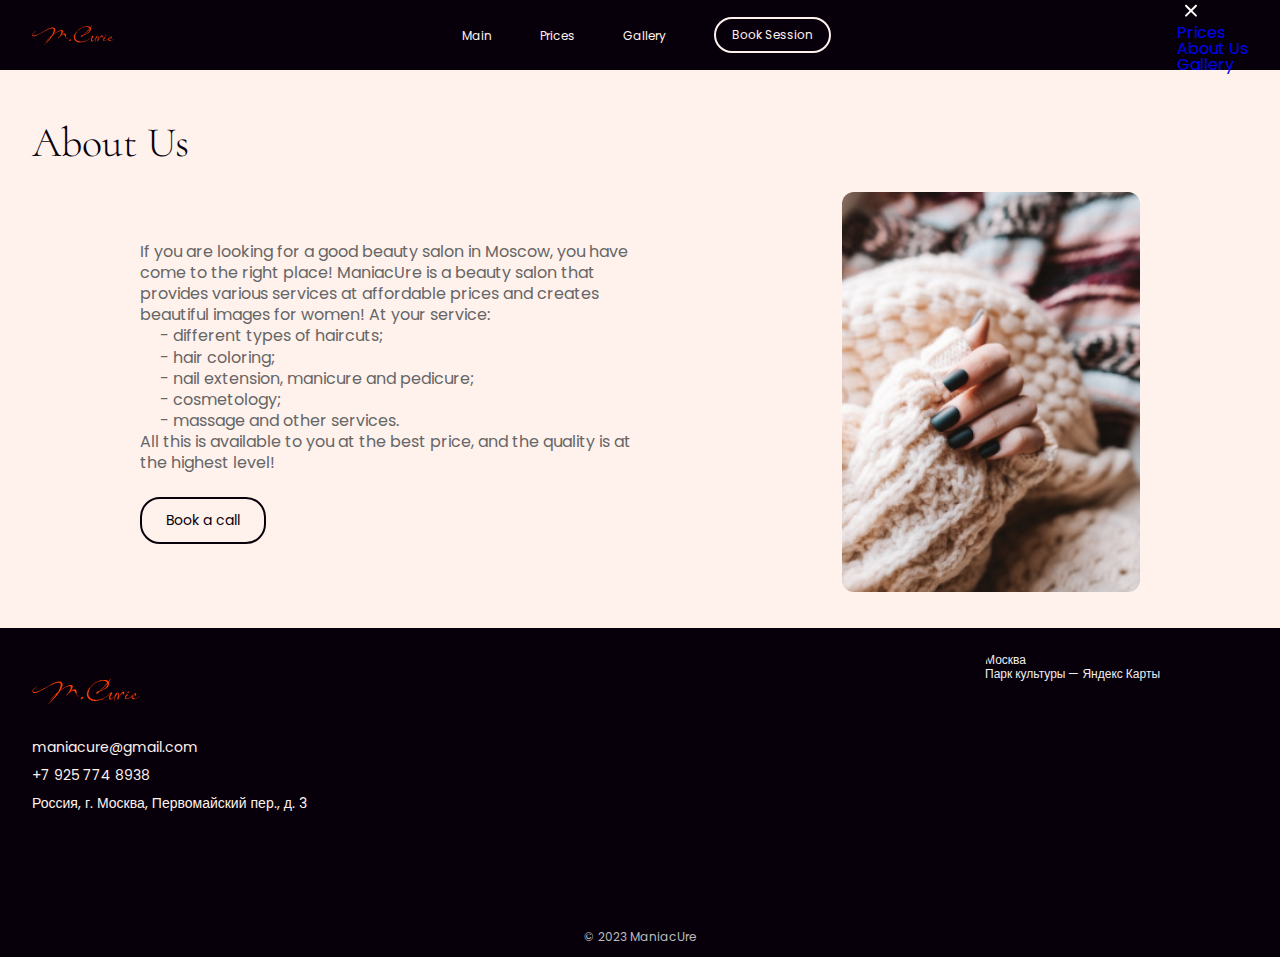
==== about-us.html @ 4cf6980b "small fixes" ====
<!DOCTYPE html>
<html lang="en">
<head>
    <meta charset="UTF-8">
    <meta http-equiv="X-UA-Compatible" content="IE=edge">
    <meta name="viewport" content="width=device-width, initial-scale=1.0">
    <link rel="stylesheet" href="css/swiper-bundle.min.css">
    <link rel="stylesheet" href="css/about-us.css">
    <title>M.Curie | About Us </title>
</head>
<body>
    <div class="footer-down">
        
        <header class="header">
            <div class="_container">
                <div class="header__top">
    
                    <a href="index.html" class="header__logo"><img src="img/header/logo-2.svg" alt="logo"></a>
                    <nav class="nav">
    
                        <div class="nav__desktop">
                            <ul class="nav__list">
                                <li class="nav__item"><a href="index.html" class="nav__link">Main</a></li>
                                <li class="nav__item"><a href="prices.html" class="nav__link">Prices</a></li>
                                <li class="nav__item"><a href="gallery.html" class="nav__link">Gallery</a></li>
                            </ul>
                            <a href="#" class="nav__book-button">Book Session</a>
                        </div>
    
                        <a href="#" class="menu-button"><img src="img/header/Burger.svg" alt="menu button"></a>
                    
                    </nav>

                    <div class="menu">
                        <div class="menu__body">
                            <span href="#" class="menu__close-btn"><img src="img/menu-close.svg" alt="close" class="close_btn"></span>
                            <ul class="menu__list">
                                <li class="menu__item"><a href="prices.html" class="menu__link">Prices</a></li>
                                <li class="menu__item"><a href="about-us.html" class="menu__link">About Us</a></li>
                                <li class="menu__item"><a href="gallery.html" class="menu__link">Gallery</a></li>
                            </ul>
                        </div>
                    </div>
                </div>
            </div>
        </header>
    
        <main class="main">
            
            <section class="about-us">
                <div class="_container">
                    <h2 class="about-us__title">About Us</h2>
                    <div class="about-us__wrap">
                        <div class="about-us__left">
                            <p>If you are looking for a good beauty salon in Moscow, you have come to the right place! ManiacUre is a beauty salon that provides various services at affordable prices and creates beautiful images for women! At your service:</p>
                        
                            <ul>
                                <li>- different types of haircuts;</li>
                                <li>- hair coloring;</li>
                                <li>- nail extension, manicure and pedicure;</li>
                                <li>- cosmetology;</li>
                                <li>- massage and other services.</li>
                            </ul>
                            <p>All this is available to you at the best price, and the quality is at the highest level!</p>
                            <a href="#" class="button">Book a call</a>
                        </div>
                        <div class="about-us__right">
                            <img src="img/prices/nails.jpg" alt="">
                        </div>

                    </div>
                </div>
            </section>
           
        </main>
    
        <footer class="footer">
            <div class="_container">
                <div class="footer__main">
                    <div class="footer__left">
                        <img src="img/footer/M.Curie.svg" alt="logo" class="footer__logo">
                        <ul class="footer__list">
                            <li class="footer__item"><a href="#" class="footer__link">maniacure@gmail.com</a></li>
                            <li class="footer__item"><a href="#" class="footer__link">+7 925 774 8938</a></li>
                            <li class="footer__item"><a href="#" class="footer__link">Россия, г. Москва, Первомайский пер., д. 3 </a></li>
                        </ul>
                    </div>
                    <div class="footer__right">
                        <div class="MCureMap" style="position:relative;overflow:hidden;"><a href="https://yandex.ru/maps/213/moscow/?utm_medium=mapframe&utm_source=maps" style="color:#eee;font-size:12px;position:absolute;top:0px;">Москва</a><a href="https://yandex.ru/maps/213/moscow/stops/station__9858873/?ll=37.606385%2C55.737853&tab=overview&utm_medium=mapframe&utm_source=maps&z=13.96" style="color:#eee;font-size:12px;position:absolute;top:14px;">Парк культуры — Яндекс Карты</a><iframe src="https://yandex.ru/map-widget/v1/?ll=37.606385%2C55.737853&masstransit%5BstopId%5D=station__9858873&mode=masstransit&tab=overview&z=13.96" width="560" height="400" frameborder="1" allowfullscreen="true" style="position:relative;"></iframe></div>
                    </div>
                </div>    
                <div class="copyright">© 2023 ManiacUre</div>
            </div>
        </footer>
    </div>
    <script src="js/swiper-bundle.min.js"></script>
    <script src="js/script.js"></script>
</body>
</html>
---- css/about-us.css ----
*,
*::before,
*::after {
  padding: 0;
  margin: 0;
  border: 0;
  -webkit-box-sizing: border-box;
  box-sizing: border-box; }

a {
  text-decoration: none; }

ul,
ol,
li {
  list-style: none; }

img {
  vertical-align: top; }

h1, h2, h3, h4, h5, h6 {
  font-weight: inherit;
  font-size: inherit; }

html,
body {
  height: 100%;
  line-height: 1;
  font-size: 16px;
  color: #000; }

@font-face {
  font-family: "SF-Pro-Text-Regular";
  src: url(../../fonts/SFProFonts/SF-Pro-Text-Regular.otf); }

@font-face {
  font-family: "Poppins-Light";
  src: url(../../fonts/poppins/Poppins-Light.ttf); }

@font-face {
  font-family: "Poppins-Regular";
  src: url(../../fonts/poppins/Poppins-Regular.ttf); }

@font-face {
  font-family: "Poppins-Medium";
  src: url(../../fonts/poppins/Poppins-Medium.ttf); }

@font-face {
  font-family: "Poppins-SemiBold";
  src: url(../../fonts/poppins/Poppins-SemiBold.ttf); }

@font-face {
  font-family: "Poppins-Bold";
  src: url(../../fonts/poppins/Poppins-Bold.ttf); }

@font-face {
  font-family: "Cormorant";
  src: url(../../fonts/cormorant/Cormorant-VariableFont_wght.ttf); }

@font-face {
  font-family: "Cormorant-Italic";
  src: url(../../fonts/cormorant/Cormorant-Italic-VariableFont_wght.ttf); }

@font-face {
  font-family: "open_sans";
  src: url(../../fonts/open_sans/OpenSans-VariableFont_wdth\,wght.ttf); }

/*************************** Colors ****************************/
/*************************** Typography ****************************/
h1 {
  font-family: 'Cormorant', serif;
  font-weight: 300;
  font-size: 32px;
  line-height: 120%;
  color: #FFF2ED; }
  @media (min-width: 795px) {
    h1 {
      font-size: 64px; } }
  h1 span {
    font-family: 'Cormorant', serif; }

h2 {
  font-family: 'Cormorant', serif;
  font-weight: 300;
  font-size: 26px;
  line-height: 120%;
  color: #07000B; }
  @media (min-width: 795px) {
    h2 {
      font-size: 42px; } }

h3 {
  font-family: 'Cormorant', serif;
  font-weight: 3s00;
  font-size: 18px;
  line-height: 120%;
  color: #07000B; }
  @media (min-width: 795px) {
    h3 {
      font-size: 24px; } }

p, .about-us__left p, .about-us__left li {
  font-family: 'Poppins-Regular', sans-serif;
  font-size: 12px;
  line-height: 132%;
  color: #666666; }
  @media (min-width: 795px) {
    p, .about-us__left p, .about-us__left li {
      font-size: 16px; } }

.nav__link {
  font-family: 'Poppins-Regular', sans-serif;
  font-size: 12px;
  line-height: 132%;
  color: #BCBCBC; }
  @media (min-width: 795px) {
    .nav__link {
      font-size: 16px; } }

.button, .nav__book-button {
  font-family: 'Poppins-Regular', sans-serif;
  font-size: 12px;
  line-height: 132%;
  color: #07000B; }
  @media (min-width: 795px) {
    .button, .nav__book-button {
      font-size: 14px; } }

/*************************** General ****************************/
* {
  font-family: 'Poppins-Regular', sans-serif; }

html {
  height: 100%; }

body {
  height: 100%;
  background-color: #FFF2ED; }

._container {
  -webkit-box-sizing: border-box;
  box-sizing: border-box;
  min-width: 375px;
  max-width: 1280px;
  margin: 0 auto;
  padding: 0 10px; }
  @media (min-width: 795px) {
    ._container {
      padding: 0 32px; } }

.btnWrap {
  text-align: center; }

.button {
  display: -webkit-inline-box;
  display: -ms-inline-flexbox;
  display: inline-flex;
  -webkit-column-gap: 10px;
  column-gap: 10px;
  -webkit-box-align: center;
  -ms-flex-align: center;
  align-items: center;
  padding: 12px 24px;
  background: transparent;
  border: 2px solid #07000B;
  border-radius: 20px; }
  .button:hover {
    background-color: #FF3D00; }
  @media (min-width: 795px) {
    .button {
      padding: 15 30px; } }

._ibg {
  position: relative; }

._ibg img {
  position: absolute;
  width: 100%;
  height: 100%;
  top: 0;
  left: 0;
  -o-object-fit: cover;
  object-fit: cover; }

section {
  padding: 36px 0 26px 0; }
  @media (min-width: 795px) {
    section {
      padding: 48px 0 36px; } }

main {
  -webkit-box-flex: 1;
  -ms-flex: 1 1 auto;
  flex: 1 1 auto; }

.footer-down {
  min-height: 100%;
  display: -webkit-box;
  display: -ms-flexbox;
  display: flex;
  -webkit-box-orient: vertical;
  -webkit-box-direction: normal;
  -ms-flex-direction: column;
  flex-direction: column; }

/*************************** Header ****************************/
.header {
  background-color: #07000B; }
  .header__top {
    height: 44px;
    display: -webkit-box;
    display: -ms-flexbox;
    display: flex;
    -webkit-box-pack: justify;
    -ms-flex-pack: justify;
    justify-content: space-between;
    -webkit-box-align: center;
    -ms-flex-align: center;
    align-items: center; }
  .header__logo {
    display: block; }

@media (min-width: 795px) {
  .header {
    border-radius: 0px; }
    .header__top {
      height: 70px; } }

/*************************** Navigation ****************************/
.nav__desktop {
  display: none;
  -webkit-column-gap: 48px;
  column-gap: 48px; }

.nav__list {
  display: -webkit-box;
  display: -ms-flexbox;
  display: flex;
  -webkit-column-gap: 48px;
  column-gap: 48px;
  -webkit-box-align: center;
  -ms-flex-align: center;
  align-items: center; }

.nav__link {
  font-size: 12px;
  color: #FFF2ED; }
  .nav__link:hover {
    text-decoration: underline; }

.nav__book-button {
  font-size: 12px;
  color: #FFF2ED;
  padding: 8px 16px;
  border-radius: 32px;
  border: 2px solid #FFF2ED; }
  .nav__book-button:hover {
    border-color: #FF3D00;
    color: #FF3D00; }

.nav .menu-button {
  display: block; }

@media (min-width: 795px) {
  .nav__desktop {
    display: -webkit-box;
    display: -ms-flexbox;
    display: flex; }
  .nav .menu-button {
    display: none; } }

/***************************** about-us *****************************/
.about-us__title {
  margin-bottom: 24px; }

.about-us__wrap {
  display: -webkit-box;
  display: -ms-flexbox;
  display: flex;
  -webkit-box-pack: justify;
  -ms-flex-pack: justify;
  justify-content: space-between;
  -webkit-box-align: center;
  -ms-flex-align: center;
  align-items: center;
  margin: 0 auto;
  max-width: 1000px; }

.about-us__left {
  max-width: 500px; }
  .about-us__left li {
    padding-left: 20px; }
  .about-us__left .button {
    margin-top: 24px; }

.about-us__right img {
  display: none;
  border-radius: 12px;
  height: 400px;
  width: auto; }
  @media (min-width: 795px) {
    .about-us__right img {
      display: block; } }

/***************************** footer *****************************/
.footer {
  background-color: #07000B; }

.footer__main {
  padding: 26px 0 0 0;
  display: -webkit-box;
  display: -ms-flexbox;
  display: flex;
  -webkit-box-pack: justify;
  -ms-flex-pack: justify;
  justify-content: space-between; }

.footer__logo {
  margin-top: 24px; }

.footer__list {
  margin-top: 28px; }

.footer__link {
  color: #FFF2ED;
  font-size: 14px;
  line-height: 28px; }
  .footer__link:hover {
    text-decoration: underline; }

.footer__right {
  display: none; }
  @media (min-width: 795px) {
    .footer__right {
      display: block; } }

.MCureMap {
  height: 263px;
  width: 263px;
  border-radius: 12px; }

.copyright {
  color: #BCBCBC;
  text-align: center;
  font-size: 12px;
  padding: 14px 0px; }
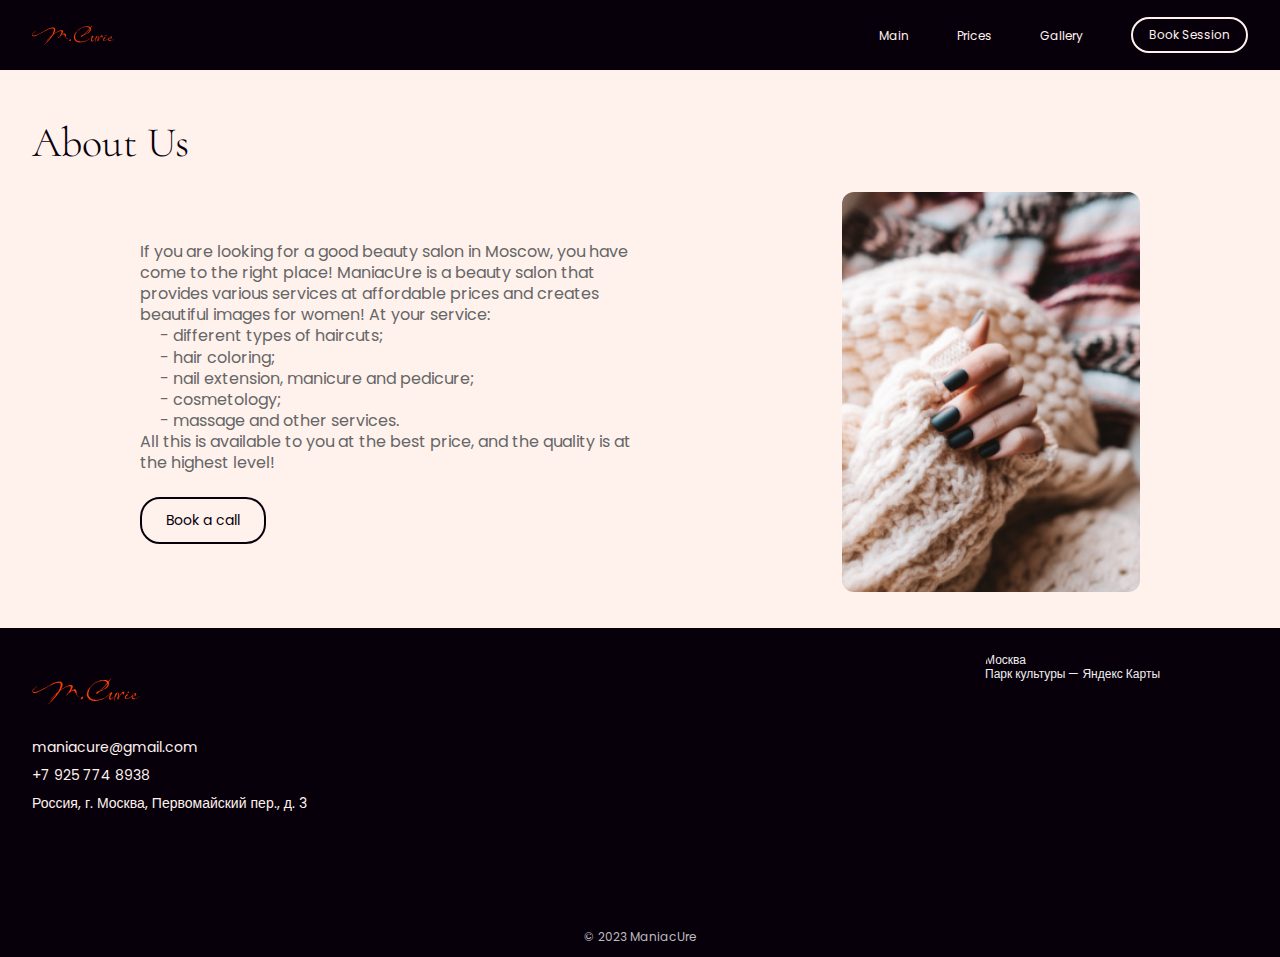
==== commit 952fc801: "small fixes" ====
--- a/about-us.html
+++ b/about-us.html
@@ -31,16 +31,7 @@
                     
                     </nav>
 
-                    <div class="menu">
-                        <div class="menu__body">
-                            <span href="#" class="menu__close-btn"><img src="img/menu-close.svg" alt="close" class="close_btn"></span>
-                            <ul class="menu__list">
-                                <li class="menu__item"><a href="prices.html" class="menu__link">Prices</a></li>
-                                <li class="menu__item"><a href="about-us.html" class="menu__link">About Us</a></li>
-                                <li class="menu__item"><a href="gallery.html" class="menu__link">Gallery</a></li>
-                            </ul>
-                        </div>
-                    </div>
+                    
                 </div>
             </div>
         </header>
--- a/css/about-us.css
+++ b/css/about-us.css
@@ -269,6 +269,22 @@
   .nav .menu-button {
     display: none; } }
 
+    .menu {
+      position: absolute;
+      background: rgba(0, 0, 0, 0.95);
+      width: 100%;
+      height: 80vh;
+      left: 0px;
+      top: 0;
+      border-radius: 0px 0px 20px 20px;
+      -webkit-transition: 0.3s;
+      -o-transition: 0.3s;
+      transition: 0.3s;
+      -webkit-transform: translateY(-100%);
+      -ms-transform: translateY(-100%);
+      transform: translateY(-100%); }
+      @media (min-width: 795px) {
+
 /***************************** about-us *****************************/
 .about-us__title {
   margin-bottom: 24px; }
